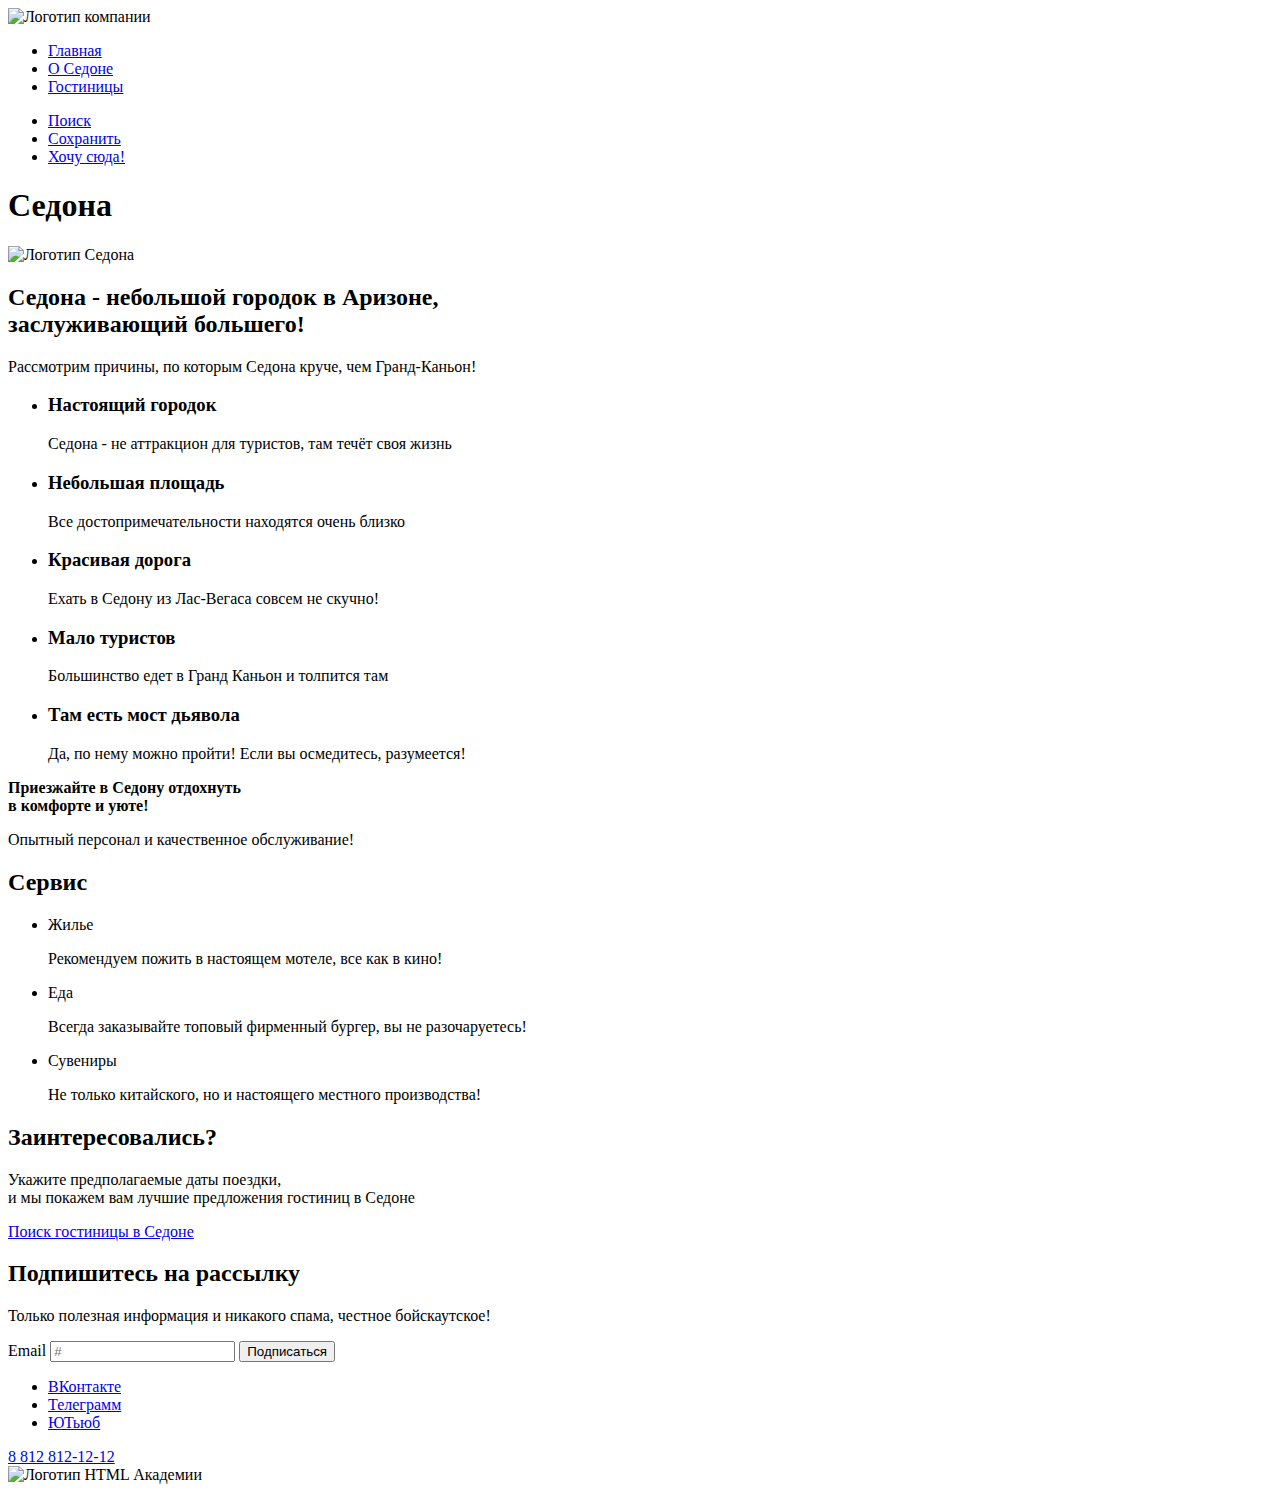
==== index.html @ e202459f "Merge pull request #2 from Yanvars/master" ====
<!DOCTYPE html>
<html lang="ru">
  <head>
    <meta charset="utf-8">
    <title>HTML Academy: Седона</title>
  </head>
  <body>
    <header class="page-header">
      <nav class="navigation">
        <a class="navigation-logo">
          <img src="#" alt="Логотип компании">
          </a>
        <ul class="navigation-list">
          <li class="navigation-item">
            <a class="navigation-link" href="main.html">Главная</a>
          </li>
          <li class="navigation-item">
            <a class="navigation-link" href="about.html">О Седоне</a>
          </li>
          <li class="navigation-item">
            <a class="navigation-link" href="hotels.html">Гостиницы</a>
          </li>
        </ul>
        <ul class="navigation-list navigation-user">
          <li class="navigation-item">
            <a class="navigation-link" href="#">
              <span class="visually-hidden">Поиск</span></a>
          </li>
          <li class="navigation-item">
            <a class="navigation-link" href="#">
              <span class="visually-hidden">Сохранить</span></a>
          </li>
          <li class="navigation-item">
            <a class="button button-navigation-link" href="#">Хочу сюда!</a>
          </li>
        </ul>
      </nav>
    </header>
    <main class="main-index">
     <h1 class="visually-hidden">Седона</h1>
    <img class="main-logo" src="" alt="Логотип Седона">
     <section class="advantages">
      <h2 class="advantages-head">Седона - небольшой городок в Аризоне, <br> заслуживающий большего!</h2>
      <p class="advantages-reasons">Рассмотрим причины, по которым Седона круче, чем Гранд-Каньон!</p>
      <ul class="advantages-list">
        <li class="advantages-item">
          <h3 class="advantages-title">Настоящий городок</h3>
          <p class="advantages-description">Седона - не аттракцион для туристов, там течёт своя жизнь</p>
        </li>
        <li class="advantages-item">
          <h3 class="advantages-title">Небольшая площадь</h3>
          <p class="advantages-description">Все достопримечательности находятся очень близко</p>
        </li>
        <li class="advantages-item">
          <h3 class="advantages-title">Красивая дорога</h3>
          <p class="advantages-description">Ехать в Седону из Лас-Вегаса совсем не скучно!</p>
        </li>
        <li class="advantages-item">
          <h3 class="advantages-title">Мало туристов</h3>
          <p class="advantages-description">Большинство едет в Гранд Каньон и толпится там</p>
        </li>
        <li class="advantages-item">
          <h3 class="advantages-title">Там есть мост дьявола</h3>
          <p class="advantages-description">Да, по нему можно пройти! Если вы осмедитесь, разумеется!</p>
        </li>
      </ul>
    </section>
    <section class="services">
     <p><b>Приезжайте в Седону отдохнуть <br> в комфорте и уюте!</b></p>
     <p>Опытный персонал и качественное обслуживание!</p>
      <h2 class="visually-hidden">Сервис</h2>
      <ul class="services-list">
        <li class="services-item">
         <span class="services-name">Жилье</span>
         <p class="services-descriptions">Рекомендуем пожить в настоящем мотеле, все как в кино!</p>
        <li class="services-item">
         <span class="services-name">Еда</span>
         <p class="services-descriptions">Всегда заказывайте топовый фирменный бургер, вы не разочаруетесь!</p>
        <li class="services-item">
         <span class="services-name">Сувениры</span>
         <p class="services-descriptions">Не только китайского, но и настоящего местного производства!</p>
         </li>
     </ul>
    </section>
    <section class="hotels">
     <h2 class="hotels-title">Заинтересовались?</h2>
     <p class="hotel-date">Укажите предполагаемые даты поездки, <br> и мы покажем вам лучшие предложения гостиниц в Седоне</p>
      <a class="button button-all" href="#">Поиск гостиницы в Седоне</a>
    </section>
  </main>
  <footer class="main-footer">
    <section class="newsletter">
    <h2 class="page-footer-title">Подпишитесь на рассылку</h2>
    <p class="newsletter-about">Только полезная информация и никакого спама, честное бойскаутское!</p>
     <form class="newsletter-form" action="#" method="post">
        <label for="newsletter-email">Email</label>
        <input class="field" placeholder="#" type="email" name="newsletter-email" id="newsletter-email" required>
        <button class="button newsletter-button" type="submit">
            <span class="visually-hidden">Подписаться</span>
        </button>
     </form>
    </section>
   <section class="footer-social">
    <ul class="footer-social-list">
        <li class="footer-social-item">
            <a class="button" href="#">
                <span class="visually-hidden">ВКонтакте</span>
            </a>
        </li>
        <li class="footer-social-item">
            <a class="button" href="#">
                <span class="visually-hidden">Телеграмм</span>
            </a>
        </li>
        <li class="footer-social-item">
            <a class="button" href="#">
                <span class="visually-hidden">ЮТьюб</span>
            </a>
        </li>
    </ul>
   </section>
   <section class="contacts">
    <a class="contacts-phone" href="tel:88128121212">8 812 812-12-12</a>
   </section>
   <section class="htmlacademy">
    <img class="htmlacademy-logo" src="#" alt="Логотип HTML Академии">
    <a class="htmlacademy-logo-link" href="#"></a>
   </section>
  </footer>
  </body>
</html>
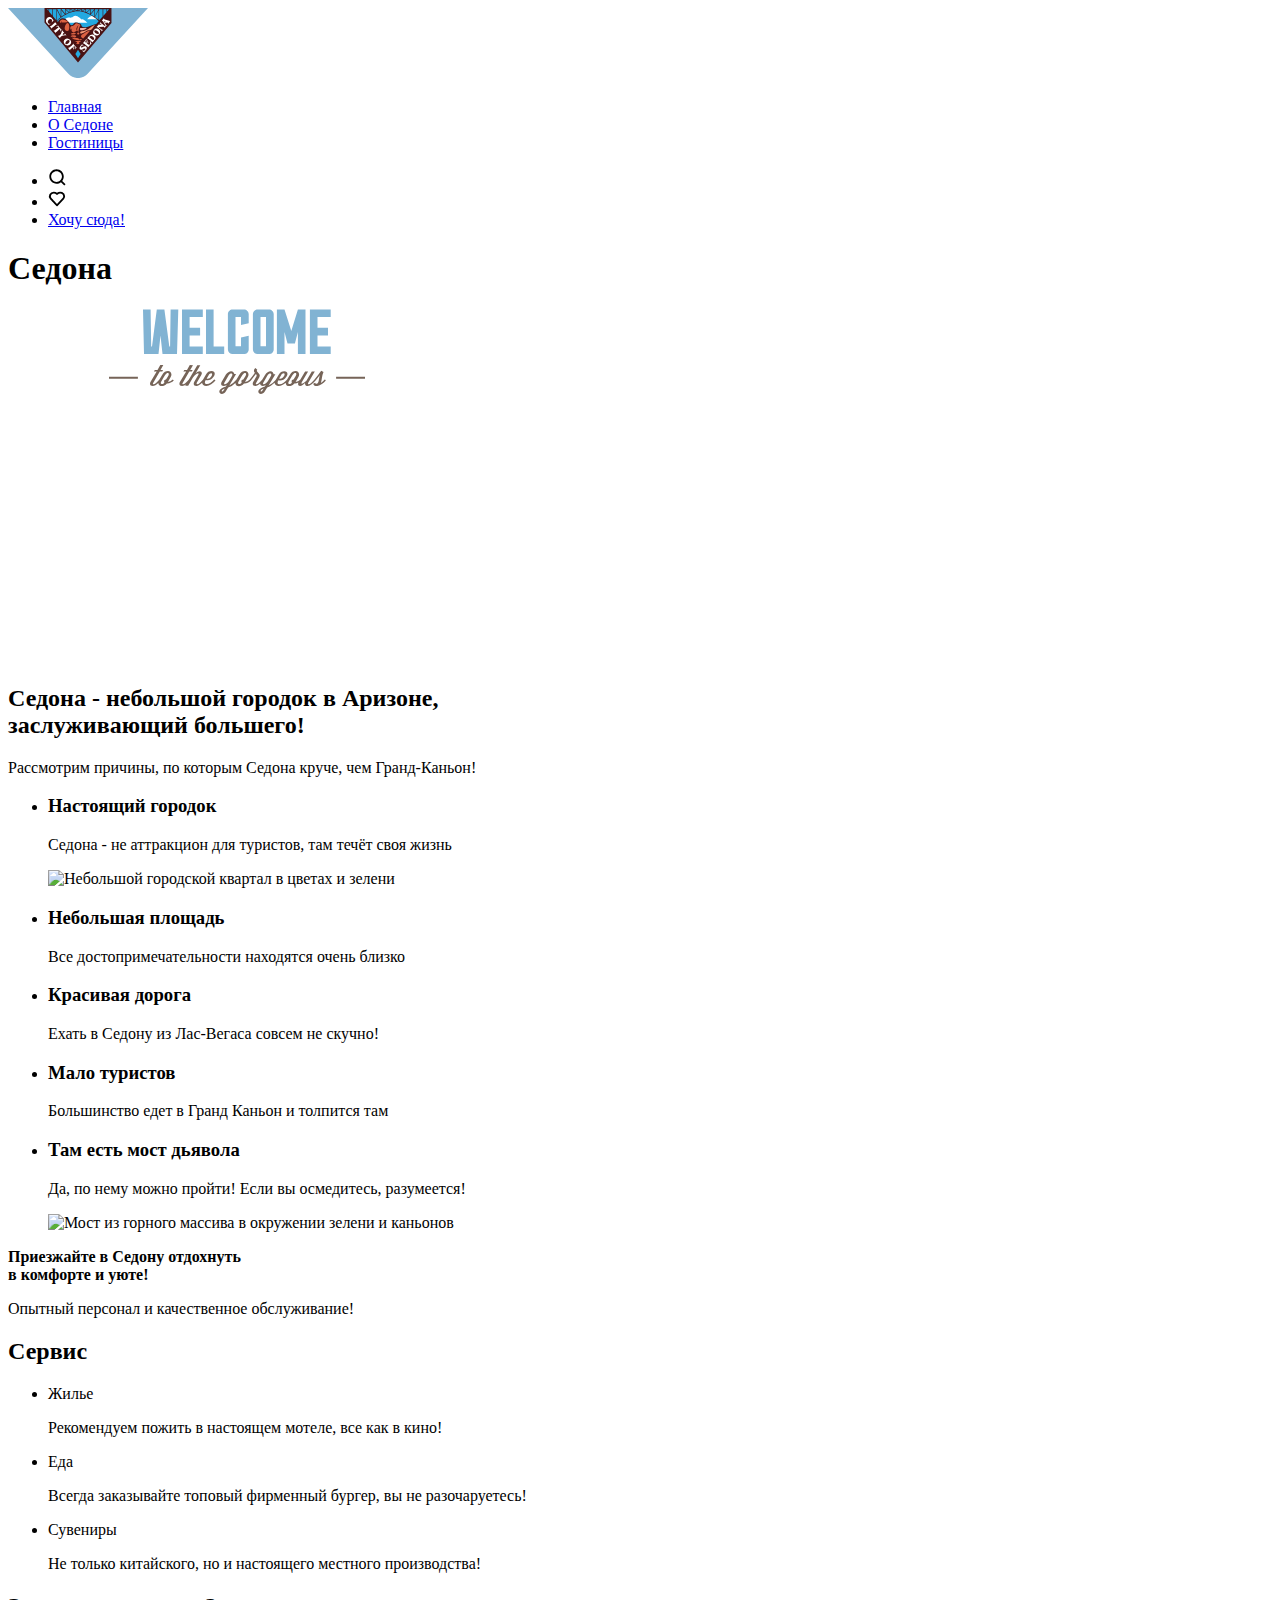
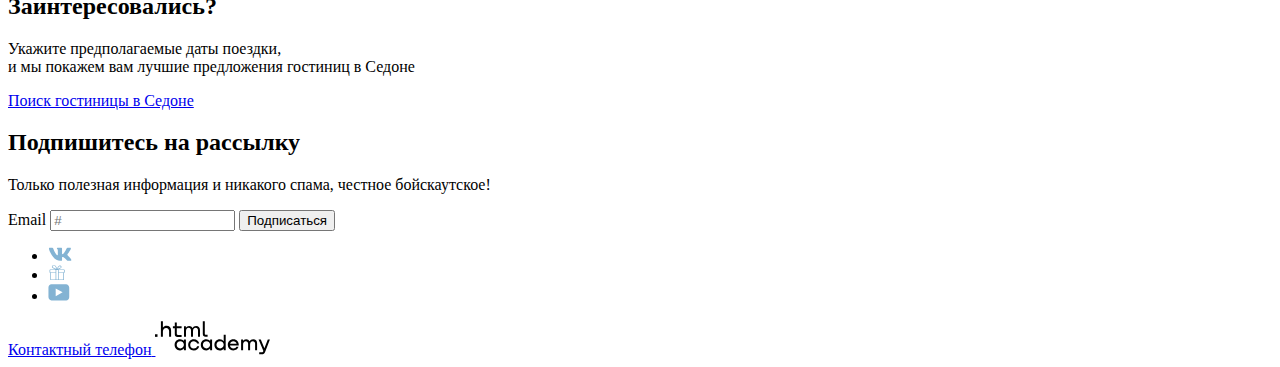
==== commit 27f9e868: "Merge pull request #5 from Yanvars/master" ====
--- a/index.html
+++ b/index.html
@@ -5,11 +5,12 @@
     <title>HTML Academy: Седона</title>
   </head>
   <body>
+    <div class="container">
     <header class="page-header">
+      <a class="logo">
+        <img src="images/logo.svg" width="140" height="70" alt="Логотип компании">
+        </a>
       <nav class="navigation">
-        <a class="navigation-logo">
-          <img src="#" alt="Логотип компании">
-          </a>
         <ul class="navigation-list">
           <li class="navigation-item">
             <a class="navigation-link" href="main.html">Главная</a>
@@ -18,27 +19,27 @@
             <a class="navigation-link" href="about.html">О Седоне</a>
           </li>
           <li class="navigation-item">
-            <a class="navigation-link" href="hotels.html">Гостиницы</a>
+            <a class="navigation-link" href="catalog.html">Гостиницы</a>
           </li>
         </ul>
+      </nav>
         <ul class="navigation-list navigation-user">
           <li class="navigation-item">
             <a class="navigation-link" href="#">
-              <span class="visually-hidden">Поиск</span></a>
+              <img src="images/search.svg" width="18" height="18" alt="Иконка поиск"></a>
           </li>
           <li class="navigation-item">
             <a class="navigation-link" href="#">
-              <span class="visually-hidden">Сохранить</span></a>
+              <img src="images/save.svg" width="18" height="17" alt="Иконка избранное"></a>
           </li>
           <li class="navigation-item">
             <a class="button button-navigation-link" href="#">Хочу сюда!</a>
           </li>
         </ul>
-      </nav>
     </header>
     <main class="main-index">
      <h1 class="visually-hidden">Седона</h1>
-    <img class="main-logo" src="" alt="Логотип Седона">
+    <img class="main-logo" src="images/welcome.svg" width="458" height="352" alt="Логотип Седона">
      <section class="advantages">
       <h2 class="advantages-head">Седона - небольшой городок в Аризоне, <br> заслуживающий большего!</h2>
       <p class="advantages-reasons">Рассмотрим причины, по которым Седона круче, чем Гранд-Каньон!</p>
@@ -46,6 +47,7 @@
         <li class="advantages-item">
           <h3 class="advantages-title">Настоящий городок</h3>
           <p class="advantages-description">Седона - не аттракцион для туристов, там течёт своя жизнь</p>
+          <img src="images/image-advantages-1" width="800" height="385" alt="Небольшой городской квартал в цветах и зелени">
         </li>
         <li class="advantages-item">
           <h3 class="advantages-title">Небольшая площадь</h3>
@@ -62,6 +64,7 @@
         <li class="advantages-item">
           <h3 class="advantages-title">Там есть мост дьявола</h3>
           <p class="advantages-description">Да, по нему можно пройти! Если вы осмедитесь, разумеется!</p>
+          <img src="images/image-advantages-2" width="800" height="385" alt="Мост из горного массива в окружении зелени и каньонов">
         </li>
       </ul>
     </section>
@@ -73,9 +76,11 @@
         <li class="services-item">
          <span class="services-name">Жилье</span>
          <p class="services-descriptions">Рекомендуем пожить в настоящем мотеле, все как в кино!</p>
+        </li>
         <li class="services-item">
          <span class="services-name">Еда</span>
          <p class="services-descriptions">Всегда заказывайте топовый фирменный бургер, вы не разочаруетесь!</p>
+        </li>
         <li class="services-item">
          <span class="services-name">Сувениры</span>
          <p class="services-descriptions">Не только китайского, но и настоящего местного производства!</p>
@@ -87,8 +92,6 @@
      <p class="hotel-date">Укажите предполагаемые даты поездки, <br> и мы покажем вам лучшие предложения гостиниц в Седоне</p>
       <a class="button button-all" href="#">Поиск гостиницы в Седоне</a>
     </section>
-  </main>
-  <footer class="main-footer">
     <section class="newsletter">
     <h2 class="page-footer-title">Подпишитесь на рассылку</h2>
     <p class="newsletter-about">Только полезная информация и никакого спама, честное бойскаутское!</p>
@@ -100,32 +103,34 @@
         </button>
      </form>
     </section>
-   <section class="footer-social">
+  </main>
+  <footer class="main-footer">
+   <div class="footer-social">
     <ul class="footer-social-list">
-        <li class="footer-social-item">
-            <a class="button" href="#">
-                <span class="visually-hidden">ВКонтакте</span>
-            </a>
-        </li>
-        <li class="footer-social-item">
-            <a class="button" href="#">
-                <span class="visually-hidden">Телеграмм</span>
-            </a>
-        </li>
-        <li class="footer-social-item">
-            <a class="button" href="#">
-                <span class="visually-hidden">ЮТьюб</span>
-            </a>
-        </li>
-    </ul>
-   </section>
-   <section class="contacts">
-    <a class="contacts-phone" href="tel:88128121212">8 812 812-12-12</a>
-   </section>
-   <section class="htmlacademy">
-    <img class="htmlacademy-logo" src="#" alt="Логотип HTML Академии">
-    <a class="htmlacademy-logo-link" href="#"></a>
-   </section>
+      <li class="footer-social-item">
+        <a class="button" href="#">
+          <img src="images/vkontakte.svg" width="24" height="14" alt="Иконка ВКонтакте">
+        </a>
+    </li>
+    <li class="footer-social-item">
+        <a class="button" href="#">
+          <img src="images/services.svg" width="18" height="15" alt="Иконка Телеграмм">
+        </a>
+    </li>
+    <li class="footer-social-item">
+        <a class="button" href="#">
+          <img src="images/youtube.svg" width="22" height="17" alt="Иконка Ютуб">
+        </a>
+    </li>
+     </ul>
+  </div>
+    <a class="contacts-phone" href="tel:88128121212">
+     <span class="visually-hidden">Контактный телефон</span>
+     </a>
+    <a class="htmlacademy-logo-link" href="#">
+     <img class="htmlacademy-logo" src="images/html-academy.svg" width="115" height="34" alt="Логотип HTML Академии">
+      </a>
   </footer>
+  </div>
   </body>
 </html>
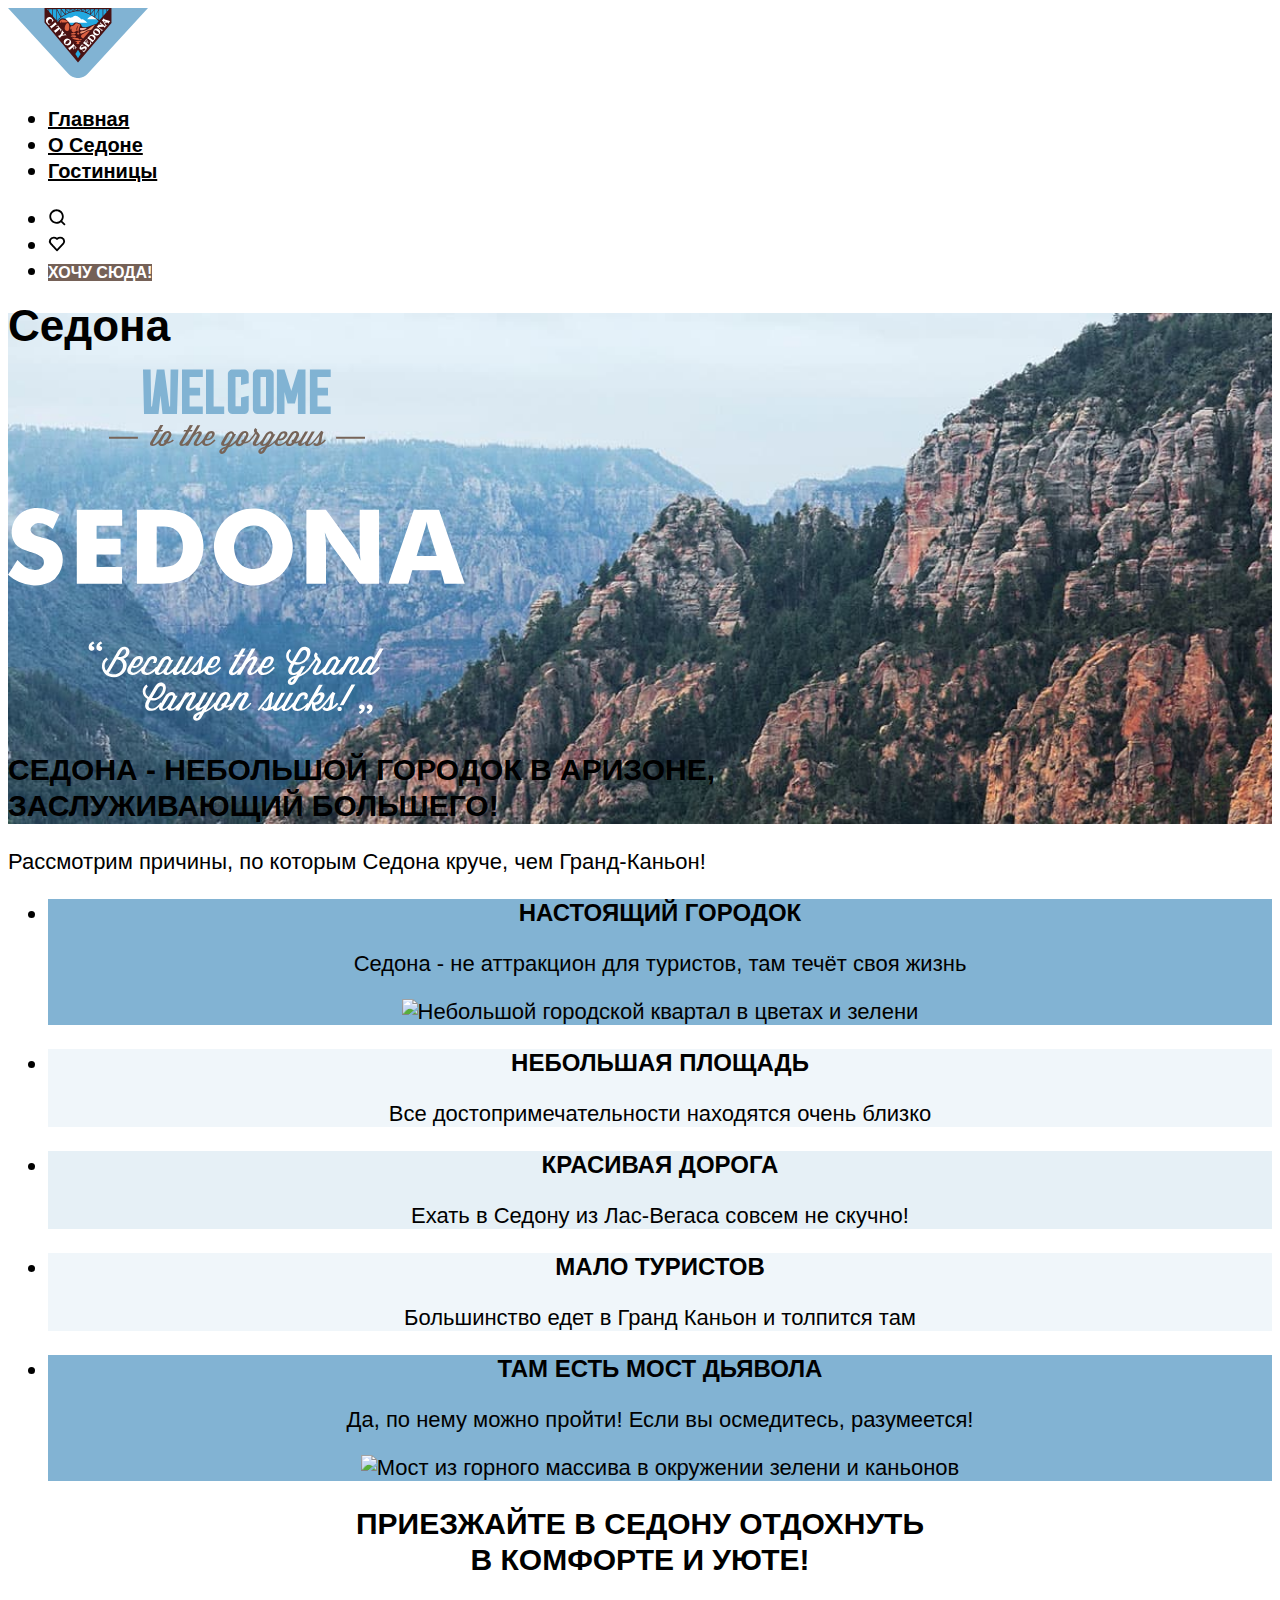
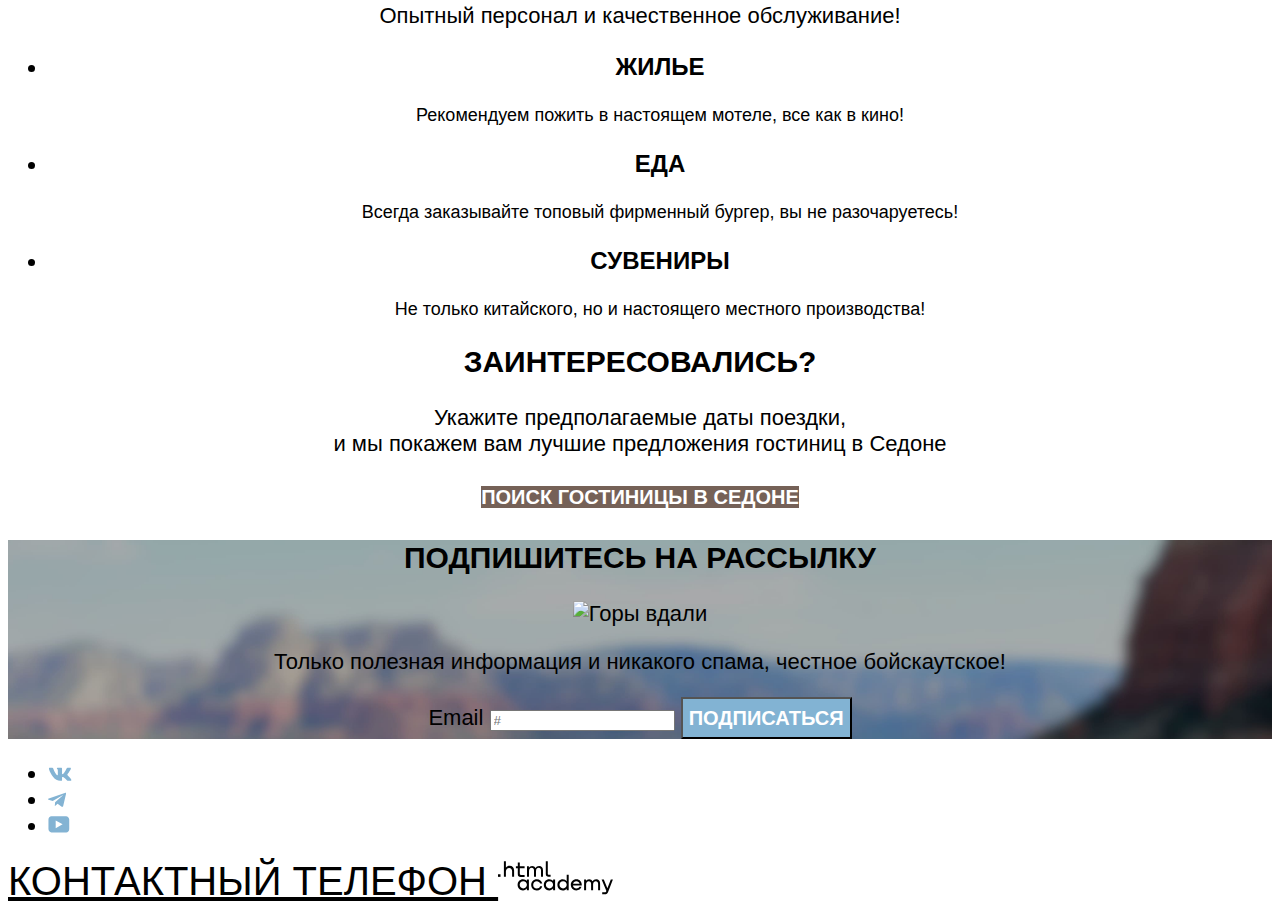
==== commit fb754302: "SCC" ====
--- a/index.html
+++ b/index.html
@@ -3,6 +3,7 @@
   <head>
     <meta charset="utf-8">
     <title>HTML Academy: Седона</title>
+    <link rel="stylesheet" href="styles/styles.css">
   </head>
   <body>
     <div class="container">
@@ -22,7 +23,6 @@
             <a class="navigation-link" href="catalog.html">Гостиницы</a>
           </li>
         </ul>
-      </nav>
         <ul class="navigation-list navigation-user">
           <li class="navigation-item">
             <a class="navigation-link" href="#">
@@ -33,35 +33,36 @@
               <img src="images/save.svg" width="18" height="17" alt="Иконка избранное"></a>
           </li>
           <li class="navigation-item">
-            <a class="button button-navigation-link" href="#">Хочу сюда!</a>
+            <a class="button" href="#">Хочу сюда!</a>
           </li>
         </ul>
+      </nav>
     </header>
     <main class="main-index">
      <h1 class="visually-hidden">Седона</h1>
     <img class="main-logo" src="images/welcome.svg" width="458" height="352" alt="Логотип Седона">
-     <section class="advantages">
+    <section class="advantages">
       <h2 class="advantages-head">Седона - небольшой городок в Аризоне, <br> заслуживающий большего!</h2>
       <p class="advantages-reasons">Рассмотрим причины, по которым Седона круче, чем Гранд-Каньон!</p>
       <ul class="advantages-list">
-        <li class="advantages-item">
+        <li class="advantages-item-town">
           <h3 class="advantages-title">Настоящий городок</h3>
           <p class="advantages-description">Седона - не аттракцион для туристов, там течёт своя жизнь</p>
           <img src="images/image-advantages-1" width="800" height="385" alt="Небольшой городской квартал в цветах и зелени">
         </li>
-        <li class="advantages-item">
+        <li class="advantages-item-square">
           <h3 class="advantages-title">Небольшая площадь</h3>
           <p class="advantages-description">Все достопримечательности находятся очень близко</p>
         </li>
-        <li class="advantages-item">
+        <li class="advantages-item-road">
           <h3 class="advantages-title">Красивая дорога</h3>
           <p class="advantages-description">Ехать в Седону из Лас-Вегаса совсем не скучно!</p>
         </li>
-        <li class="advantages-item">
+        <li class="advantages-item-tourists">
           <h3 class="advantages-title">Мало туристов</h3>
           <p class="advantages-description">Большинство едет в Гранд Каньон и толпится там</p>
         </li>
-        <li class="advantages-item">
+        <li class="advantages-item-bridge">
           <h3 class="advantages-title">Там есть мост дьявола</h3>
           <p class="advantages-description">Да, по нему можно пройти! Если вы осмедитесь, разумеется!</p>
           <img src="images/image-advantages-2" width="800" height="385" alt="Мост из горного массива в окружении зелени и каньонов">
@@ -69,20 +70,19 @@
       </ul>
     </section>
     <section class="services">
-     <p><b>Приезжайте в Седону отдохнуть <br> в комфорте и уюте!</b></p>
+     <h2>Приезжайте в Седону отдохнуть <br> в комфорте и уюте!</h2>
      <p>Опытный персонал и качественное обслуживание!</p>
-      <h2 class="visually-hidden">Сервис</h2>
       <ul class="services-list">
         <li class="services-item">
-         <span class="services-name">Жилье</span>
+         <h3 class="services-name">Жилье</h3>
          <p class="services-descriptions">Рекомендуем пожить в настоящем мотеле, все как в кино!</p>
         </li>
         <li class="services-item">
-         <span class="services-name">Еда</span>
+         <h3 class="services-name">Еда</h3>
          <p class="services-descriptions">Всегда заказывайте топовый фирменный бургер, вы не разочаруетесь!</p>
         </li>
         <li class="services-item">
-         <span class="services-name">Сувениры</span>
+         <h3 class="services-name">Сувениры</h3>
          <p class="services-descriptions">Не только китайского, но и настоящего местного производства!</p>
          </li>
      </ul>
@@ -90,15 +90,16 @@
     <section class="hotels">
      <h2 class="hotels-title">Заинтересовались?</h2>
      <p class="hotel-date">Укажите предполагаемые даты поездки, <br> и мы покажем вам лучшие предложения гостиниц в Седоне</p>
-      <a class="button button-all" href="#">Поиск гостиницы в Седоне</a>
+      <a class="button" href="#">Поиск гостиницы в Седоне</a>
     </section>
     <section class="newsletter">
-    <h2 class="page-footer-title">Подпишитесь на рассылку</h2>
+    <h2 class="newsletter-title">Подпишитесь на рассылку</h2>
+    <img class="newsletter-background" src="images/subskribe-background" width="1200px" height="414.86px" alt="Горы вдали">
     <p class="newsletter-about">Только полезная информация и никакого спама, честное бойскаутское!</p>
      <form class="newsletter-form" action="#" method="post">
         <label for="newsletter-email">Email</label>
         <input class="field" placeholder="#" type="email" name="newsletter-email" id="newsletter-email" required>
-        <button class="button newsletter-button" type="submit">
+        <button class="button" type="submit">
             <span class="visually-hidden">Подписаться</span>
         </button>
      </form>
@@ -114,7 +115,7 @@
     </li>
     <li class="footer-social-item">
         <a class="button" href="#">
-          <img src="images/services.svg" width="18" height="15" alt="Иконка Телеграмм">
+          <img src="images/telegram.svg" width="18" height="15" alt="Иконка Телеграмм">
         </a>
     </li>
     <li class="footer-social-item">
--- a/styles/styles.css
+++ b/styles/styles.css
@@ -0,0 +1,126 @@
+@font-face {
+    font-family: "PT Sans";
+    font-style: normal;
+    font-weight: 400;
+    src: url("../fonts/ptsans-400.woff2") format("woff2");
+    font-display: swap;
+}
+@font-face {
+    font-family: "PT Sans";
+    font-style: normal;
+    font-weight: 700;
+    src: url("../fonts/ptsans-700.woff2") format("woff2");
+    font-display: swap;
+}
+body {
+   font-family: "PT Sans", sans-serif;
+   font-size: 22px;
+   line-height: 26px;
+   color: #000000;
+   background-color: #ffffff;
+}
+.button {
+    font-family: "PT Sans", sans-serif;
+    font-weight: 700;
+    color:#ffffff;
+    text-transform:uppercase;
+    text-decoration: none;
+    text-align: center;
+}
+.navigation-item .button {
+    font-size: 16px;
+    line-height: 20px;
+    background-color: rgba(117, 97, 87, 1);
+}
+.page-header {
+    color: #000000;
+    background-color: #ffffff;
+}
+
+.navigation-link {
+    font-family: "PT Sans", sans-serif;
+    font-size: 20px;
+    line-height: 24px;
+    font-weight: 700;
+    color:#000000;
+    background-color: #ffffff;
+}
+.main-index {
+    color:#000000;
+    background-color: #ffffff;
+    background-image: url("../images/index-background.jpg");
+    background-size: 100% auto;
+    background-repeat: no-repeat;
+}
+h2 {
+    font-size: 30px;
+    line-height: 36px;
+    font-weight: 700;
+    text-transform:uppercase;
+}
+h3 {
+    font-size: 24px;
+    line-height: 28px;
+    font-weight: 700;
+    text-transform:uppercase;
+}
+.advantages-list{
+    text-align:center;
+}
+.advantages-item-town,
+.advantages-item-bridge {
+    background-color:rgba(130, 179, 211, 1);
+}
+.advantages-item-square,
+.advantages-item-tourists {
+    background-color:rgba(131, 179, 211, 0.12);
+}
+.advantages-item-road {
+    background-color: rgba(131,179,211,0.2);
+}
+.services {
+    text-align:center;
+}
+.services-descriptions {
+    font-size: 18px;
+    line-height: 21px;
+    font-weight: 400;
+}
+.hotels {
+    text-align: center;
+}
+.hotels p {
+    font-weight: 400;
+}
+.hotels .button {
+    font-size: 20px;
+    line-height: 36px;
+    background-color: rgba(117, 97, 87, 1);
+}
+.newsletter {
+    text-align: center;
+    background-image: url("../images/subscribe-background.jpg");
+    background-size: 100% auto;
+    background-repeat: no-repeat;
+}
+.newsletter p {
+    font-size: 22px;
+    line-height: 26px;
+    font-weight: 400;
+}
+.newsletter .button {
+    font-size: 20px;
+    line-height: 36px;
+    font-weight: 700;
+    text-transform:uppercase;
+    background-color: rgba(130, 179, 211, 1);
+}
+.contacts-phone {
+    font-family: "PT Sans", sans-serif;
+    font-size: 40px;
+    line-height: 40px;
+    font-weight: 400;
+    color:#000000;
+    text-transform:uppercase;
+    text-align: center;
+}
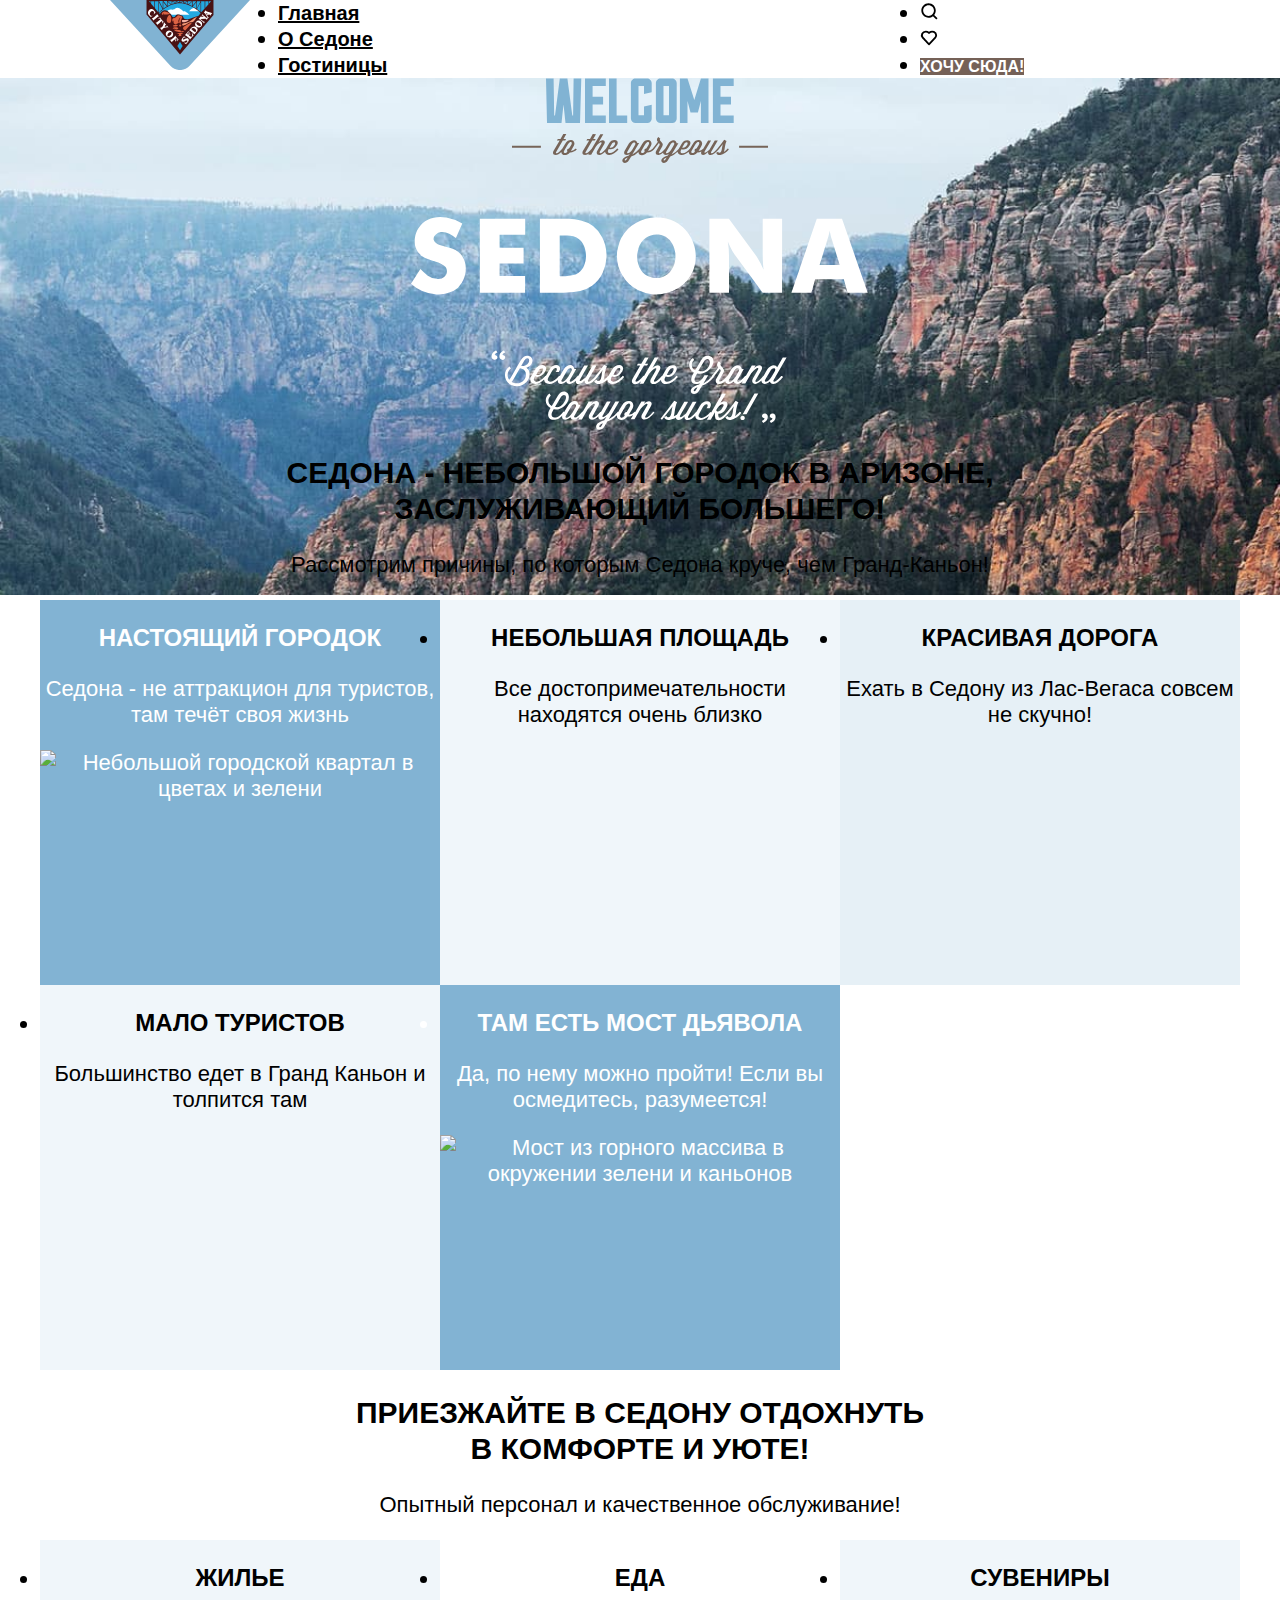
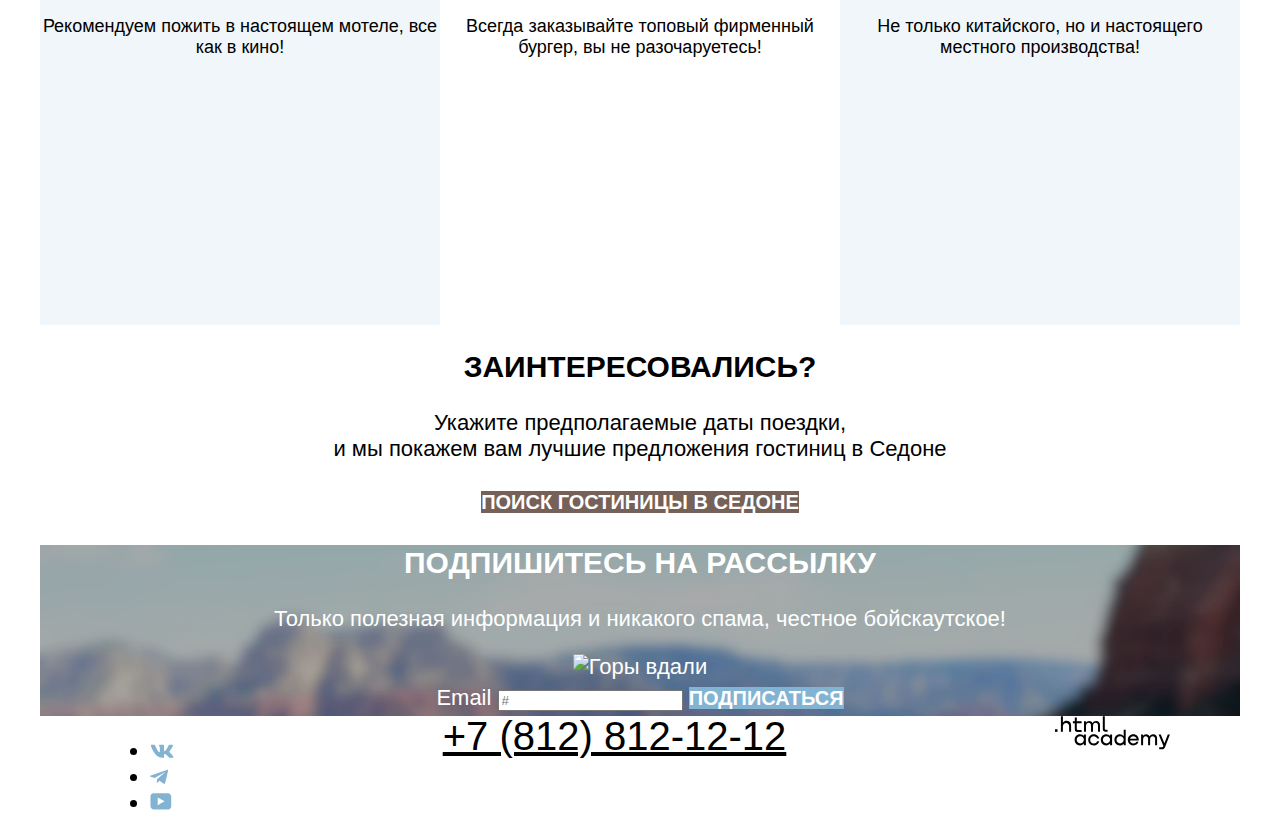
==== commit 2c706629: "Merge pull request #7 from Yanvars/master" ====
--- a/index.html
+++ b/index.html
@@ -5,13 +5,14 @@
     <title>HTML Academy: Седона</title>
     <link rel="stylesheet" href="styles/styles.css">
   </head>
+
   <body>
-    <div class="container">
     <header class="page-header">
-      <a class="logo">
-        <img src="images/logo.svg" width="140" height="70" alt="Логотип компании">
-        </a>
-      <nav class="navigation">
+      <div class="container">
+       <nav class="navigation">
+        <a class="logo">
+          <img src="images/logo.svg" width="140" height="70" alt="Логотип компании">
+          </a>
         <ul class="navigation-list">
           <li class="navigation-item">
             <a class="navigation-link" href="main.html">Главная</a>
@@ -26,112 +27,117 @@
         <ul class="navigation-list navigation-user">
           <li class="navigation-item">
             <a class="navigation-link" href="#">
-              <img src="images/search.svg" width="18" height="18" alt="Иконка поиск"></a>
+            <img src="images/search.svg" width="18" height="18" alt="Иконка поиск"></a>
           </li>
           <li class="navigation-item">
             <a class="navigation-link" href="#">
-              <img src="images/save.svg" width="18" height="17" alt="Иконка избранное"></a>
+            <img src="images/save.svg" width="18" height="17" alt="Иконка избранное"></a>
           </li>
           <li class="navigation-item">
             <a class="button" href="#">Хочу сюда!</a>
           </li>
         </ul>
       </nav>
+     </div>
     </header>
-    <main class="main-index">
-     <h1 class="visually-hidden">Седона</h1>
-    <img class="main-logo" src="images/welcome.svg" width="458" height="352" alt="Логотип Седона">
-    <section class="advantages">
-      <h2 class="advantages-head">Седона - небольшой городок в Аризоне, <br> заслуживающий большего!</h2>
-      <p class="advantages-reasons">Рассмотрим причины, по которым Седона круче, чем Гранд-Каньон!</p>
-      <ul class="advantages-list">
-        <li class="advantages-item-town">
-          <h3 class="advantages-title">Настоящий городок</h3>
-          <p class="advantages-description">Седона - не аттракцион для туристов, там течёт своя жизнь</p>
-          <img src="images/image-advantages-1" width="800" height="385" alt="Небольшой городской квартал в цветах и зелени">
-        </li>
-        <li class="advantages-item-square">
-          <h3 class="advantages-title">Небольшая площадь</h3>
-          <p class="advantages-description">Все достопримечательности находятся очень близко</p>
-        </li>
-        <li class="advantages-item-road">
-          <h3 class="advantages-title">Красивая дорога</h3>
-          <p class="advantages-description">Ехать в Седону из Лас-Вегаса совсем не скучно!</p>
-        </li>
-        <li class="advantages-item-tourists">
-          <h3 class="advantages-title">Мало туристов</h3>
-          <p class="advantages-description">Большинство едет в Гранд Каньон и толпится там</p>
-        </li>
-        <li class="advantages-item-bridge">
-          <h3 class="advantages-title">Там есть мост дьявола</h3>
-          <p class="advantages-description">Да, по нему можно пройти! Если вы осмедитесь, разумеется!</p>
-          <img src="images/image-advantages-2" width="800" height="385" alt="Мост из горного массива в окружении зелени и каньонов">
-        </li>
-      </ul>
-    </section>
-    <section class="services">
-     <h2>Приезжайте в Седону отдохнуть <br> в комфорте и уюте!</h2>
-     <p>Опытный персонал и качественное обслуживание!</p>
-      <ul class="services-list">
-        <li class="services-item">
-         <h3 class="services-name">Жилье</h3>
-         <p class="services-descriptions">Рекомендуем пожить в настоящем мотеле, все как в кино!</p>
-        </li>
-        <li class="services-item">
-         <h3 class="services-name">Еда</h3>
-         <p class="services-descriptions">Всегда заказывайте топовый фирменный бургер, вы не разочаруетесь!</p>
-        </li>
-        <li class="services-item">
-         <h3 class="services-name">Сувениры</h3>
-         <p class="services-descriptions">Не только китайского, но и настоящего местного производства!</p>
+
+    <main class="main-container main-index">
+      <div class="page-container">
+       <h1 class="visually-hidden">Седона</h1>
+        <img class="main-logo" src="images/welcome.svg" width="458" height="352" alt="Логотип Седона">
+      <section class="advantages">
+        <h2 class="advantages-head">Седона - небольшой городок в Аризоне, <br> заслуживающий большего!</h2>
+        <p class="advantages-reasons">Рассмотрим причины, по которым Седона круче, чем Гранд-Каньон!</p>
+         <ul class="advantages-list">
+          <li class="advantages-item-town">
+            <h3 class="advantages-title">Настоящий городок</h3>
+            <p class="advantages-description">Седона - не аттракцион для туристов, там течёт своя жизнь</p>
+            <img src="images/image-advantages-1" width="800" height="385" alt="Небольшой городской квартал в цветах и зелени">
+          </li>
+          <li class="advantages-item-square">
+            <h3 class="advantages-title">Небольшая площадь</h3>
+            <p class="advantages-description">Все достопримечательности находятся очень близко</p>
+          </li>
+          <li class="advantages-item-road">
+            <h3 class="advantages-title">Красивая дорога</h3>
+            <p class="advantages-description">Ехать в Седону из Лас-Вегаса совсем не скучно!</p>
+          </li>
+          <li class="advantages-item-tourists">
+            <h3 class="advantages-title">Мало туристов</h3>
+            <p class="advantages-description">Большинство едет в Гранд Каньон и толпится там</p>
+          </li>
+          <li class="advantages-item-bridge">
+            <h3 class="advantages-title">Там есть мост дьявола</h3>
+            <p class="advantages-description">Да, по нему можно пройти! Если вы осмедитесь, разумеется!</p>
+            <img src="images/image-advantages-2" width="800" height="385" alt="Мост из горного массива в окружении зелени и каньонов">
+          </li>
+        </ul>
+      </section>
+      <section class="services">
+        <h2>Приезжайте в Седону отдохнуть <br> в комфорте и уюте!</h2>
+        <p>Опытный персонал и качественное обслуживание!</p>
+         <ul class="services-list">
+          <li class="services-item-home">
+           <h3 class="services-name">Жилье</h3>
+           <p class="services-descriptions">Рекомендуем пожить в настоящем мотеле, все как в кино!</p>
+          </li>
+          <li class="services-item-meal">
+           <h3 class="services-name">Еда</h3>
+           <p class="services-descriptions">Всегда заказывайте топовый фирменный бургер, вы не разочаруетесь!</p>
+          </li>
+          <li class="services-item-souvenirs">
+           <h3 class="services-name">Сувениры</h3>
+           <p class="services-descriptions">Не только китайского, но и настоящего местного производства!</p>
+          </li>
+        </ul>
+      </section>
+      <section class="hotels">
+         <h2 class="hotels-title">Заинтересовались?</h2>
+         <p class="hotel-date">Укажите предполагаемые даты поездки, <br> и мы покажем вам лучшие предложения гостиниц в Седоне</p>
+         <a class="button" href="#">Поиск гостиницы в Седоне</a>
+      </section>
+      <section class="newsletter">
+         <h2 class="newsletter-title">Подпишитесь на рассылку</h2>
+         <p class="newsletter-about">Только полезная информация и никакого спама, честное бойскаутское!</p>
+         <img class="newsletter-background" src="images/subskribe-background" width="1200px" height="414.86px" alt="Горы вдали">
+      <form class="newsletter-form" action="#" method="post">
+         <label for="newsletter-email">Email</label>
+         <input class="field" placeholder="#" type="email" name="newsletter-email" id="newsletter-email" required>
+         <a class="button" type="submit">Подписаться</a>
+      </form>
+      </section>
+      </div>
+    </main>
+
+    <footer class="page-footer">
+      <div class="page-footer-container">
+      <section class="footer-social">
+        <ul class="footer-social-list">
+         <li class="footer-social-item">
+           <a class="footer-social-link" href="https://vk.com/htmlacademy">
+           <img src="images/vkontakte.svg" width="24" height="14" alt="ВКонтакте">
+           </a>
          </li>
-     </ul>
-    </section>
-    <section class="hotels">
-     <h2 class="hotels-title">Заинтересовались?</h2>
-     <p class="hotel-date">Укажите предполагаемые даты поездки, <br> и мы покажем вам лучшие предложения гостиниц в Седоне</p>
-      <a class="button" href="#">Поиск гостиницы в Седоне</a>
-    </section>
-    <section class="newsletter">
-    <h2 class="newsletter-title">Подпишитесь на рассылку</h2>
-    <img class="newsletter-background" src="images/subskribe-background" width="1200px" height="414.86px" alt="Горы вдали">
-    <p class="newsletter-about">Только полезная информация и никакого спама, честное бойскаутское!</p>
-     <form class="newsletter-form" action="#" method="post">
-        <label for="newsletter-email">Email</label>
-        <input class="field" placeholder="#" type="email" name="newsletter-email" id="newsletter-email" required>
-        <button class="button" type="submit">
-            <span class="visually-hidden">Подписаться</span>
-        </button>
-     </form>
-    </section>
-  </main>
-  <footer class="main-footer">
-   <div class="footer-social">
-    <ul class="footer-social-list">
-      <li class="footer-social-item">
-        <a class="button" href="#">
-          <img src="images/vkontakte.svg" width="24" height="14" alt="Иконка ВКонтакте">
-        </a>
-    </li>
-    <li class="footer-social-item">
-        <a class="button" href="#">
-          <img src="images/telegram.svg" width="18" height="15" alt="Иконка Телеграмм">
-        </a>
-    </li>
-    <li class="footer-social-item">
-        <a class="button" href="#">
-          <img src="images/youtube.svg" width="22" height="17" alt="Иконка Ютуб">
-        </a>
-    </li>
-     </ul>
-  </div>
-    <a class="contacts-phone" href="tel:88128121212">
-     <span class="visually-hidden">Контактный телефон</span>
-     </a>
-    <a class="htmlacademy-logo-link" href="#">
-     <img class="htmlacademy-logo" src="images/html-academy.svg" width="115" height="34" alt="Логотип HTML Академии">
-      </a>
-  </footer>
-  </div>
+         <li class="footer-social-item">
+           <a class="footer-social-link" href="https://t.me/htmlacademy">
+           <img src="images/telegram.svg" width="18" height="15" alt="Телеграмм">
+           </a>
+         </li>
+         <li class="footer-social-item">
+           <a class="footer-social-link" href="https://www.youtube.com/user/htmlacademy">
+           <img src="images/youtube.svg" width="22" height="17" alt="Ютуб">
+           </a>
+         </li>
+        </ul>
+     </section>
+     <section class="footer-contacts">
+           <a class="contacts-phone-link" href="tel:88128121212">+7 (812) 812-12-12</a>
+     </section>
+     <section class="footer-logo">
+           <a class="htmlacademy-logo-link" href="https://htmlacademy.ru/">
+           <img class="htmlacademy-logo" src="images/html-academy.svg" width="115" height="34" alt="Логотип HTML Академии"></a>
+     </section>
+     </div>
+   </footer>
   </body>
 </html>
--- a/styles/styles.css
+++ b/styles/styles.css
@@ -12,13 +12,25 @@
     src: url("../fonts/ptsans-700.woff2") format("woff2");
     font-display: swap;
 }
+html {
+    height:100%;
+}
 body {
+   display: flex;
+   flex-direction: column;
+   min-height: 100%;
+   margin: 0;
    font-family: "PT Sans", sans-serif;
    font-size: 22px;
    line-height: 26px;
    color: #000000;
    background-color: #ffffff;
 }
+.logo {
+    width: 140px;
+    margin-left: 70px;
+    margin-right: 28px;
+}
 .button {
     font-family: "PT Sans", sans-serif;
     font-weight: 700;
@@ -36,7 +48,32 @@
     color: #000000;
     background-color: #ffffff;
 }
-
+.visually-hidden{
+    position: absolute;
+    width: 1px;
+    height: 1px;
+    margin: -1px;
+    border: 0;
+    padding: 0;
+    white-space:nowrap;
+    clip-path: inset(100%);
+    clip:rect(0000);
+    overflow: hidden;
+}
+.navigation {
+    display:flex;
+    width: 1200px;
+    margin: 0 auto;
+}
+.navigation-list{
+    width: 440px;
+    margin: 0;
+    padding: 0;
+}
+.navigation-user {
+    max-width: 320px;
+    margin-left: auto;
+}
 .navigation-link {
     font-family: "PT Sans", sans-serif;
     font-size: 20px;
@@ -45,6 +82,9 @@
     color:#000000;
     background-color: #ffffff;
 }
+.main-container {
+    flex-grow: 1;
+}
 .main-index {
     color:#000000;
     background-color: #ffffff;
@@ -52,6 +92,20 @@
     background-size: 100% auto;
     background-repeat: no-repeat;
 }
+.page-container {
+    width: 1200px;
+    margin: 0 auto;
+}
+.main-logo {
+    display: block;
+    margin: 0 auto;
+}
+h1 {
+    font-size: 60px;
+    line-height: 78px;
+    font-weight: 700;
+    text-transform:capitalize;
+}
 h2 {
     font-size: 30px;
     line-height: 36px;
@@ -64,27 +118,64 @@
     font-weight: 700;
     text-transform:uppercase;
 }
+.advantages {
+    text-align: center;
+}
 .advantages-list{
+    display: flex;
+    justify-content: flex-start;
+    flex-wrap: wrap;
+    margin: 0;
+    padding: 0;
     text-align:center;
 }
 .advantages-item-town,
 .advantages-item-bridge {
+    width: 400px;
+    height: 385px;
+    color:#ffffff;
     background-color:rgba(130, 179, 211, 1);
 }
 .advantages-item-square,
 .advantages-item-tourists {
+    width: 400px;
+    height: 385px;
     background-color:rgba(131, 179, 211, 0.12);
 }
 .advantages-item-road {
+    width: 400px;
+    height: 385px;
     background-color: rgba(131,179,211,0.2);
 }
+
 .services {
     text-align:center;
+}
+.services-list {
+    display: flex;
+    justify-content: flex-start;
+    margin: 0;
+    padding: 0;
+    text-align:center;
+}
+.services-item-home,
+.services-item-souvenirs {
+    background-color: rgba(131,179,211,0.12);
+    color:#000000;
+    width: 400px;
+    height: 385px;
+}
+.services-item-meal {
+    background-color:#ffffff;
+    color:#000000;
+    width: 400px;
+    height: 385px;
 }
 .services-descriptions {
     font-size: 18px;
     line-height: 21px;
     font-weight: 400;
+    text-align:center;
 }
 .hotels {
     text-align: center;
@@ -96,12 +187,14 @@
     font-size: 20px;
     line-height: 36px;
     background-color: rgba(117, 97, 87, 1);
+    color:#ffffff;
 }
 .newsletter {
     text-align: center;
     background-image: url("../images/subscribe-background.jpg");
     background-size: 100% auto;
     background-repeat: no-repeat;
+    color: #ffffff;
 }
 .newsletter p {
     font-size: 22px;
@@ -114,13 +207,135 @@
     font-weight: 700;
     text-transform:uppercase;
     background-color: rgba(130, 179, 211, 1);
-}
-.contacts-phone {
+    color: #ffffff;
+}
+.page-footer {
+    background-color: #ffffff;
+  }
+.page-footer-container {
+    display: flex;
+    justify-content: space-between;
+    width: 1200px;
+    margin: 0 auto;
+    padding: 0;
+  }
+  .footer-social-item {
+    margin-left: 70px;
+    max-width: 200px;
+
+  }
+  .contacts-phone-link {
     font-family: "PT Sans", sans-serif;
     font-size: 40px;
     line-height: 40px;
     font-weight: 400;
-    color:#000000;
-    text-transform:uppercase;
-    text-align: center;
-}
+    text-transform: uppercase;
+    color:#000000;
+    width: 331px;
+  }
+  .htmlacademy-logo-link {
+    margin-right: 70px;
+    width: 115px;
+  }
+.main-inner {
+    color:#ffffff;
+    background-image: url("../images/catalog-background.jpg");
+    background-size: 100% auto;
+    background-repeat: no-repeat;
+    width: 1200px;
+}
+.catalog-columns-options {
+    display:flex;
+    flex-wrap:nowrap;
+    justify-content:flex-start;
+    flex-direction: row;
+    margin: 0;
+    padding: 0;
+    text-align:left;
+}
+.button-fieldset {
+    width: 191px;
+    height: 36px;
+}
+.sorting-container {
+    color: #000000;
+    background-color: #ffffff;
+  }
+.hotel-list {
+    display:flex;
+    justify-content: space-between;
+    flex-wrap: wrap;
+    color:#000000;
+    background-color: #ffffff;
+}
+.hotel-card {
+    width: 340px;
+    height: 438px;
+
+}
+.hotel-card-title {
+    font-family: "PT Sans", sans-serif;
+    font-size: 24px;
+    line-height: 28px;
+    font-weight: 700;
+    text-transform:capitalize;
+    color:#000000;
+}
+.star-2 {
+    background-image: url("../images/star-2.svg");
+    width: 140px;
+    height: 37px;
+}
+.star-3 {
+    background-image: url("../images/star-3.svg");
+    width: 140px;
+    height: 37px;
+}
+.star-4 {
+    background-image: url("../images/star-4.svg");
+    width: 140px;
+    height: 37px;
+}
+.hotel-card-button {
+    font-size: 16px;
+    line-height: 20px;
+    font-weight: 700;
+    text-transform:uppercase;
+    color:#ffffff;
+    background-color: rgba(117, 97, 87, 1);
+}
+.hotel-card-favourites-button {
+    font-size: 16px;
+    line-height: 20px;
+    font-weight: 700;
+    text-transform:uppercase;
+    color:#ffffff;
+    background-color: rgba(130, 179, 211, 1);
+}
+.pagination-link {
+    line-height: 36px;
+    font-weight: 700;
+    color: #ffffff;
+    background-color: rgba(130, 179, 211, 1);
+    text-decoration: none;
+}
+.pagination-current {
+    background-color: rgba(242, 242, 242, 1)
+}
+.pagination .button {
+    background-color:#ffffff;
+    color: #000000;
+}
+.newsletter-catalog {
+    text-align: center;
+    background-color:#ffffff;
+    color:#000000;
+}
+.newsletter-catalog .button {
+    font-size: 20px;
+    line-height: 36px;
+    font-weight: 700;
+    text-transform:uppercase;
+    background-color: rgba(130, 179, 211, 1);
+    color: #ffffff;
+}
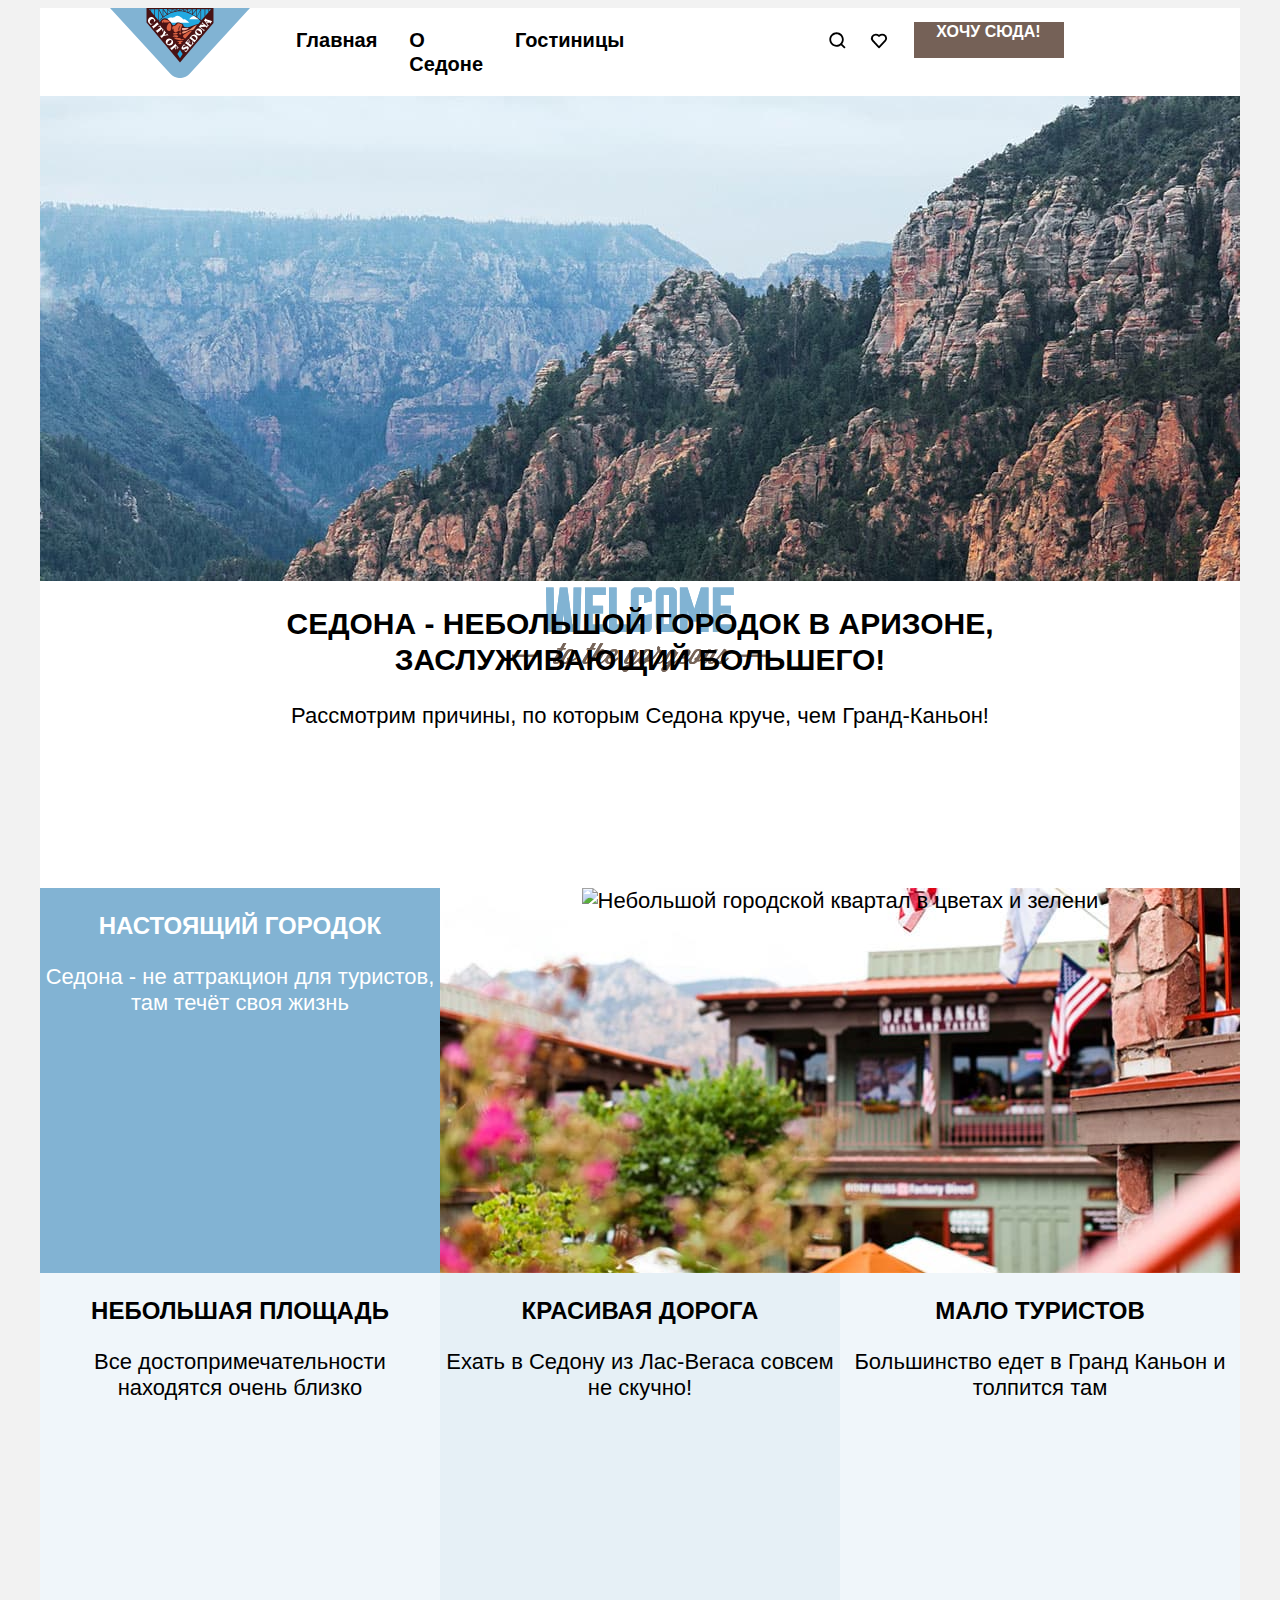
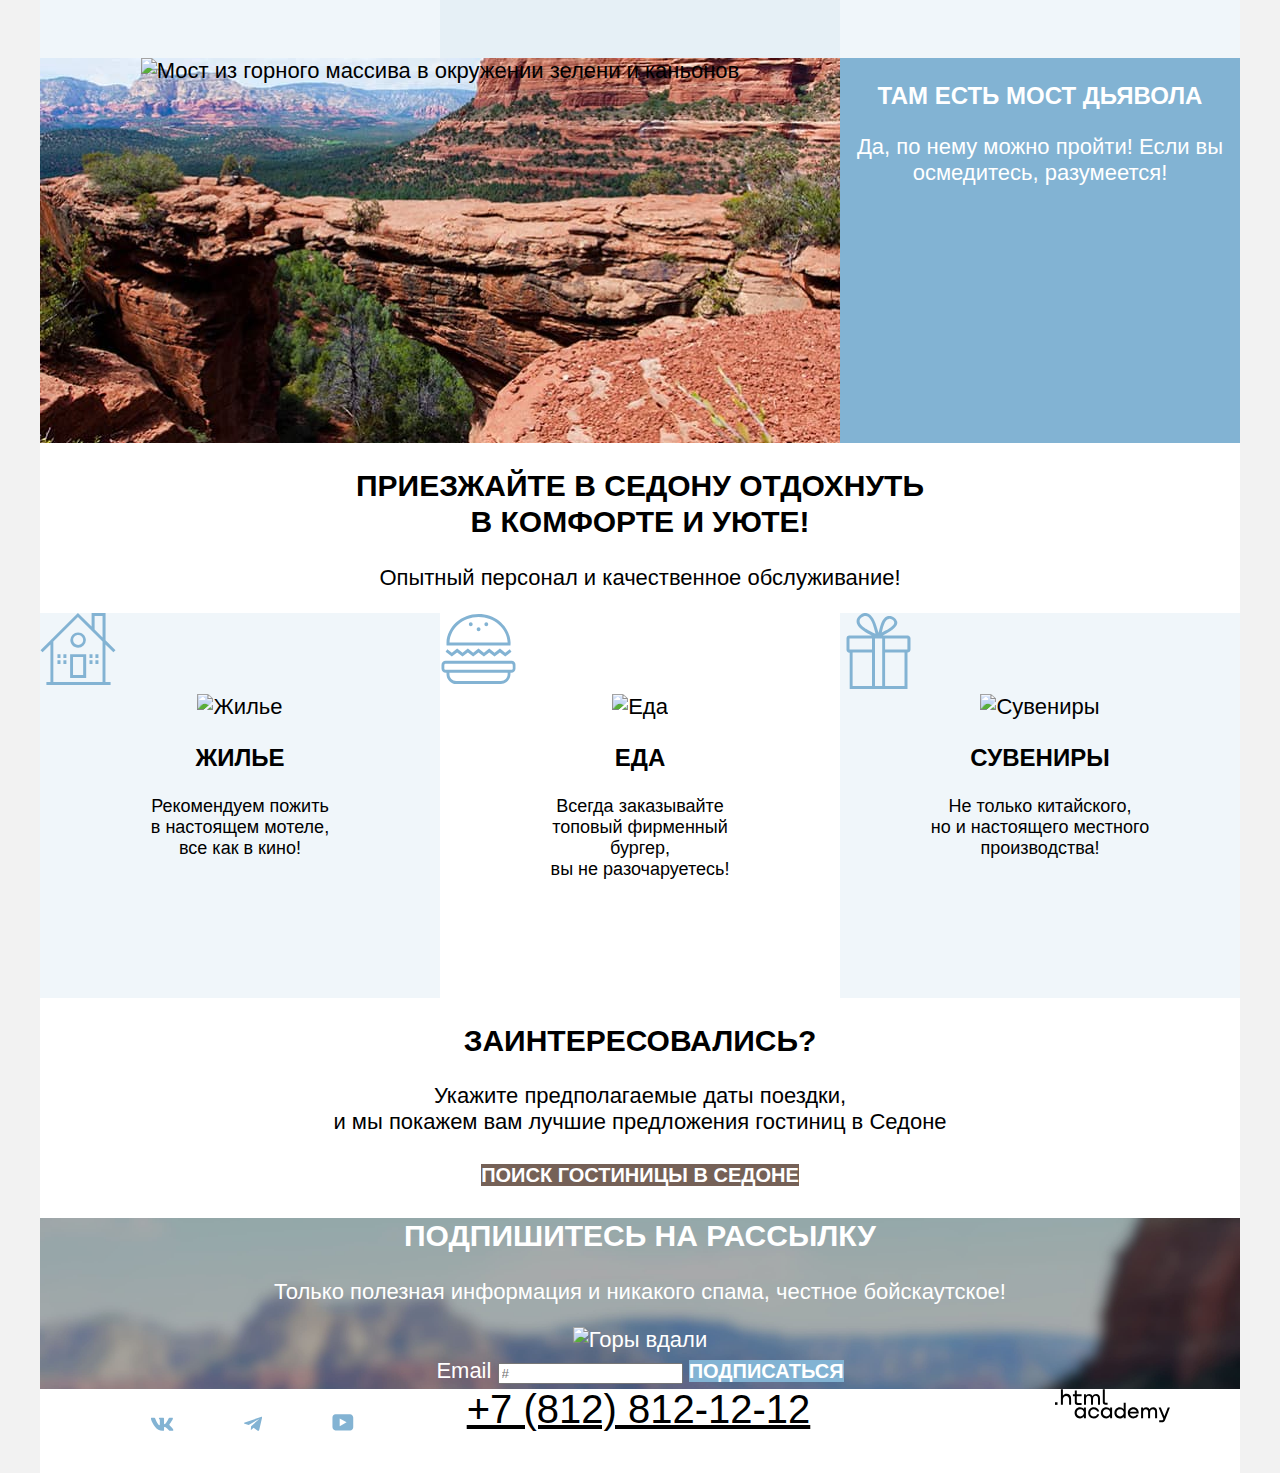
==== commit ca6fc953: "Merge pull request #8 from Yanvars/master" ====
--- a/index.html
+++ b/index.html
@@ -7,8 +7,8 @@
   </head>
 
   <body>
+    <div class="container">
     <header class="page-header">
-      <div class="container">
        <nav class="navigation">
         <a class="logo">
           <img src="images/logo.svg" width="140" height="70" alt="Логотип компании">
@@ -24,80 +24,102 @@
             <a class="navigation-link" href="catalog.html">Гостиницы</a>
           </li>
         </ul>
-        <ul class="navigation-list navigation-user">
-          <li class="navigation-item">
+        <ul class="navigation-user">
+          <li class="navigation-thing">
             <a class="navigation-link" href="#">
             <img src="images/search.svg" width="18" height="18" alt="Иконка поиск"></a>
           </li>
-          <li class="navigation-item">
+          <li class="navigation-thing">
             <a class="navigation-link" href="#">
             <img src="images/save.svg" width="18" height="17" alt="Иконка избранное"></a>
           </li>
-          <li class="navigation-item">
+          <li class="navigation-button">
             <a class="button" href="#">Хочу сюда!</a>
           </li>
         </ul>
       </nav>
-     </div>
     </header>
 
-    <main class="main-container main-index">
-      <div class="page-container">
-       <h1 class="visually-hidden">Седона</h1>
+    <main class="main-index">
+      <section class="hero">
+        <h1 class="visually-hidden title-one">Седона</h1>
+        <img class="main-sedona-background" src="images/index-background.jpg" width="1200" height="485" alt="Фон Седона">
         <img class="main-logo" src="images/welcome.svg" width="458" height="352" alt="Логотип Седона">
+      </section>
       <section class="advantages">
-        <h2 class="advantages-head">Седона - небольшой городок в Аризоне, <br> заслуживающий большего!</h2>
+      <div class="advantages-wrapper">
+        <h2 class="advantages-head title-two">Седона - небольшой городок в Аризоне, <br> заслуживающий большего!</h2>
         <p class="advantages-reasons">Рассмотрим причины, по которым Седона круче, чем Гранд-Каньон!</p>
+      </div>
+      </section>
+      <section class="advantages-all">
          <ul class="advantages-list">
           <li class="advantages-item-town">
-            <h3 class="advantages-title">Настоящий городок</h3>
-            <p class="advantages-description">Седона - не аттракцион для туристов, там течёт своя жизнь</p>
-            <img src="images/image-advantages-1" width="800" height="385" alt="Небольшой городской квартал в цветах и зелени">
+            <div class="advantages-text-town">
+               <h3 class="advantages-title title-three">Настоящий городок</h3>
+               <p class="advantages-description">Седона - не аттракцион для туристов, там течёт своя жизнь</p>
+            </div>
+            <div class="advantages-image-town">
+               <img src="images/image-advantages-1" width="800" height="385" alt="Небольшой городской квартал в цветах и зелени">
+            </div>
           </li>
           <li class="advantages-item-square">
-            <h3 class="advantages-title">Небольшая площадь</h3>
+            <h3 class="advantages-title title-three">Небольшая площадь</h3>
             <p class="advantages-description">Все достопримечательности находятся очень близко</p>
           </li>
           <li class="advantages-item-road">
-            <h3 class="advantages-title">Красивая дорога</h3>
+            <h3 class="advantages-title title-three">Красивая дорога</h3>
             <p class="advantages-description">Ехать в Седону из Лас-Вегаса совсем не скучно!</p>
           </li>
           <li class="advantages-item-tourists">
-            <h3 class="advantages-title">Мало туристов</h3>
+            <h3 class="advantages-title title-three">Мало туристов</h3>
             <p class="advantages-description">Большинство едет в Гранд Каньон и толпится там</p>
           </li>
           <li class="advantages-item-bridge">
-            <h3 class="advantages-title">Там есть мост дьявола</h3>
-            <p class="advantages-description">Да, по нему можно пройти! Если вы осмедитесь, разумеется!</p>
-            <img src="images/image-advantages-2" width="800" height="385" alt="Мост из горного массива в окружении зелени и каньонов">
+            <div class="advantages-image-bridge">
+              <img src="images/image-advantages-2" width="800" height="385" alt="Мост из горного массива в окружении зелени и каньонов">
+            </div>
+            <div class="advantages-text-bridge">
+              <h3 class="advantages-title title-three">Там есть мост дьявола</h3>
+              <p class="advantages-description">Да, по нему можно пройти! Если вы осмедитесь, разумеется!</p>
+            </div>
           </li>
         </ul>
       </section>
       <section class="services">
-        <h2>Приезжайте в Седону отдохнуть <br> в комфорте и уюте!</h2>
+        <h2 class="title-two">Приезжайте в Седону отдохнуть <br> в комфорте и уюте!</h2>
         <p>Опытный персонал и качественное обслуживание!</p>
          <ul class="services-list">
           <li class="services-item-home">
-           <h3 class="services-name">Жилье</h3>
-           <p class="services-descriptions">Рекомендуем пожить в настоящем мотеле, все как в кино!</p>
+          <div class="services-container">
+           <img class="image-hotels" src="images/hotels" width="75px" height="72px" alt="Жилье">
+           <h3 class="services-name title-three">Жилье</h3>
+           <p class="services-descriptions">Рекомендуем пожить <br> в настоящем мотеле, <br> все как в кино!</p>
+          </div>
           </li>
           <li class="services-item-meal">
-           <h3 class="services-name">Еда</h3>
-           <p class="services-descriptions">Всегда заказывайте топовый фирменный бургер, вы не разочаруетесь!</p>
+            <div class="services-container">
+           <img class="image-meal" src="images/meal" width="75px" height="72px" alt="Еда">
+           <h3 class="services-name title-three">Еда</h3>
+           <p class="services-descriptions">Всегда заказывайте <br> топовый фирменный бургер, <br> вы не разочаруетесь!</p>
+          </div>
           </li>
           <li class="services-item-souvenirs">
-           <h3 class="services-name">Сувениры</h3>
-           <p class="services-descriptions">Не только китайского, но и настоящего местного производства!</p>
+            <div class="services-container">
+           <img class="image-souvenirs" src="images/souvenirs" width="75px" height="72px" alt="Сувениры">
+           <h3 class="services-name title-three">Сувениры</h3>
+           <p class="services-descriptions">Не только китайского, <br> но и настоящего местного <br> производства!</p>
+          </div>
           </li>
         </ul>
       </section>
       <section class="hotels">
-         <h2 class="hotels-title">Заинтересовались?</h2>
+         <h2 class="hotels-title title-two">Заинтересовались?</h2>
          <p class="hotel-date">Укажите предполагаемые даты поездки, <br> и мы покажем вам лучшие предложения гостиниц в Седоне</p>
          <a class="button" href="#">Поиск гостиницы в Седоне</a>
       </section>
       <section class="newsletter">
-         <h2 class="newsletter-title">Подпишитесь на рассылку</h2>
+         <h2 class="newsletter-title title-two">Подпишитесь на рассылку</h2>
          <p class="newsletter-about">Только полезная информация и никакого спама, честное бойскаутское!</p>
          <img class="newsletter-background" src="images/subskribe-background" width="1200px" height="414.86px" alt="Горы вдали">
       <form class="newsletter-form" action="#" method="post">
@@ -106,11 +128,9 @@
          <a class="button" type="submit">Подписаться</a>
       </form>
       </section>
-      </div>
     </main>
 
     <footer class="page-footer">
-      <div class="page-footer-container">
       <section class="footer-social">
         <ul class="footer-social-list">
          <li class="footer-social-item">
@@ -137,7 +157,7 @@
            <a class="htmlacademy-logo-link" href="https://htmlacademy.ru/">
            <img class="htmlacademy-logo" src="images/html-academy.svg" width="115" height="34" alt="Логотип HTML Академии"></a>
      </section>
-     </div>
    </footer>
+  </div>
   </body>
 </html>
--- a/styles/styles.css
+++ b/styles/styles.css
@@ -16,20 +16,26 @@
     height:100%;
 }
 body {
-   display: flex;
-   flex-direction: column;
-   min-height: 100%;
-   margin: 0;
    font-family: "PT Sans", sans-serif;
    font-size: 22px;
    line-height: 26px;
    color: #000000;
-   background-color: #ffffff;
+   background-color: rgba(242, 242, 242, 1);
+}
+.container {
+    display: flex;
+    flex-direction: column;
+    justify-content: space-between;
+    align-items: center;
+    min-height: 100%;
+    margin: 0 auto;
+    width: 1200 px;
+    flex-grow: 1;
 }
 .logo {
     width: 140px;
     margin-left: 70px;
-    margin-right: 28px;
+    margin-right: 30px;
 }
 .button {
     font-family: "PT Sans", sans-serif;
@@ -38,11 +44,6 @@
     text-transform:uppercase;
     text-decoration: none;
     text-align: center;
-}
-.navigation-item .button {
-    font-size: 16px;
-    line-height: 20px;
-    background-color: rgba(117, 97, 87, 1);
 }
 .page-header {
     color: #000000;
@@ -61,76 +62,126 @@
     overflow: hidden;
 }
 .navigation {
-    display:flex;
+    display: flex;
     width: 1200px;
     margin: 0 auto;
 }
 .navigation-list{
-    width: 440px;
+    display: flex;
+    justify-content: space-between;
+    width: 339px;
     margin: 0;
     padding: 0;
-}
-.navigation-user {
-    max-width: 320px;
-    margin-left: auto;
+    list-style-type: none;
+
+}
+.navigation-item {
+    margin: 0 auto;
+    padding: 20px 16px;
 }
 .navigation-link {
+    display: block;
     font-family: "PT Sans", sans-serif;
     font-size: 20px;
     line-height: 24px;
     font-weight: 700;
     color:#000000;
     background-color: #ffffff;
-}
-.main-container {
-    flex-grow: 1;
+    text-decoration: none;
+}
+.navigation-user {
+    display: flex;
+    justify-content: space-between;
+    margin: 0 auto;
+    list-style-type: none;
+    width: 268px;
+}
+.navigation-thing {
+    display: flex;
+    margin: 0 auto;
+    padding: 22px 12px;
+}
+.navigation-button {
+    font-size: 16px;
+    line-height: 20px;
+    text-align: center;
+    background-color: rgba(117, 97, 87, 1);
+    margin: 14px 20px 0 14px;
+    width: 160px;
+    height: 36px;
 }
 .main-index {
     color:#000000;
     background-color: #ffffff;
+    width: 1200px;
+}
+.hero {
+    text-align: center;
     background-image: url("../images/index-background.jpg");
-    background-size: 100% auto;
-    background-repeat: no-repeat;
-}
-.page-container {
-    width: 1200px;
-    margin: 0 auto;
+    margin: 0 auto;
+    height: 485px;
 }
 .main-logo {
-    display: block;
-    margin: 0 auto;
-}
-h1 {
+    background-image: url("../images/welcome.svg");
+    height: 352px;
+    width: 458px;
+    text-align: center;
+}
+.title-one {
     font-size: 60px;
     line-height: 78px;
     font-weight: 700;
     text-transform:capitalize;
 }
-h2 {
+.title-two {
     font-size: 30px;
     line-height: 36px;
     font-weight: 700;
     text-transform:uppercase;
 }
-h3 {
+.title-three {
     font-size: 24px;
     line-height: 28px;
     font-weight: 700;
     text-transform:uppercase;
 }
-.advantages {
-    text-align: center;
-}
-.advantages-list{
-    display: flex;
-    justify-content: flex-start;
+.advantages-wrapper {
+    text-align: center;
+    margin-bottom: 21px;
+    height: 261px;
+}
+.advantages-list {
+    display: flex;
     flex-wrap: wrap;
+    justify-content: space-between;
+    flex-direction: row;
     margin: 0;
     padding: 0;
     text-align:center;
-}
-.advantages-item-town,
-.advantages-item-bridge {
+    list-style-type: none;
+}
+.advantages-item-bridge, .advantages-item-town {
+    display: flex;
+    width: 1200px;
+}
+.advantages-text-town {
+    height: 385px;
+    color:#ffffff;
+    background-color:rgba(130, 179, 211, 1);
+    width: 400px;
+}
+.advantages-image-town {
+    width:800px;
+    height: 385px;
+    background-image: url("../images/image-advantages-1.jpg");
+}
+
+.advantages-image-bridge {
+    width:800px;
+    height: 385px;
+    background-image: url("../images/image-advantages-2.jpg");
+}
+.advantages-text-bridge {
     width: 400px;
     height: 385px;
     color:#ffffff;
@@ -142,6 +193,7 @@
     height: 385px;
     background-color:rgba(131, 179, 211, 0.12);
 }
+
 .advantages-item-road {
     width: 400px;
     height: 385px;
@@ -154,13 +206,28 @@
 .services-list {
     display: flex;
     justify-content: flex-start;
+    align-items: center;
     margin: 0;
     padding: 0;
     text-align:center;
-}
-.services-item-home,
+    list-style-type: none;
+}
+.services-container {
+    padding: 81px 85px;
+}
+.services-item-home {
+    background-color: rgba(131,179,211,0.12);
+    background-image: url("../images/hotels.svg");
+    background-repeat: no-repeat;
+    color:#000000;
+    width: 400px;
+    height: 385px;
+}
+
 .services-item-souvenirs {
     background-color: rgba(131,179,211,0.12);
+    background-image: url("../images/souvenirs.svg");
+    background-repeat: no-repeat;
     color:#000000;
     width: 400px;
     height: 385px;
@@ -168,6 +235,8 @@
 .services-item-meal {
     background-color:#ffffff;
     color:#000000;
+    background-image: url("../images/meal.svg");
+    background-repeat: no-repeat;
     width: 400px;
     height: 385px;
 }
@@ -211,18 +280,22 @@
 }
 .page-footer {
     background-color: #ffffff;
+    display: flex;
+    justify-content: space-between;
+    width: 1200px;
+    margin: 0 auto;
+    padding: 0;
   }
-.page-footer-container {
-    display: flex;
-    justify-content: space-between;
-    width: 1200px;
-    margin: 0 auto;
-    padding: 0;
+  .footer-social-list {
+    display: flex;
+    justify-content: space-between;
+    width: 142px;
+    height: 40px;
   }
   .footer-social-item {
     margin-left: 70px;
     max-width: 200px;
-
+    list-style-type: none;
   }
   .contacts-phone-link {
     font-family: "PT Sans", sans-serif;
@@ -231,12 +304,34 @@
     font-weight: 400;
     text-transform: uppercase;
     color:#000000;
-    width: 331px;
   }
   .htmlacademy-logo-link {
     margin-right: 70px;
     width: 115px;
   }
+
+
+
+
+
+
+
+
+
+
+
+
+
+
+
+
+
+
+
+
+
+
+
 .main-inner {
     color:#ffffff;
     background-image: url("../images/catalog-background.jpg");
@@ -247,7 +342,7 @@
 .catalog-columns-options {
     display:flex;
     flex-wrap:nowrap;
-    justify-content:flex-start;
+    justify-content:space-between;
     flex-direction: row;
     margin: 0;
     padding: 0;
@@ -260,18 +355,23 @@
 .sorting-container {
     color: #000000;
     background-color: #ffffff;
-  }
+}
+.cards {
+    width: 1200px;
+    background-color: #ffffff;
+}
 .hotel-list {
-    display:flex;
-    justify-content: space-between;
+    display: flex;
+    justify-content:space-between;
     flex-wrap: wrap;
     color:#000000;
     background-color: #ffffff;
+    list-style-type: none;
+    width: 1060px;
 }
 .hotel-card {
     width: 340px;
     height: 438px;
-
 }
 .hotel-card-title {
     font-family: "PT Sans", sans-serif;
@@ -312,6 +412,9 @@
     color:#ffffff;
     background-color: rgba(130, 179, 211, 1);
 }
+.pagination {
+    background-color: #ffffff;
+}
 .pagination-link {
     line-height: 36px;
     font-weight: 700;
